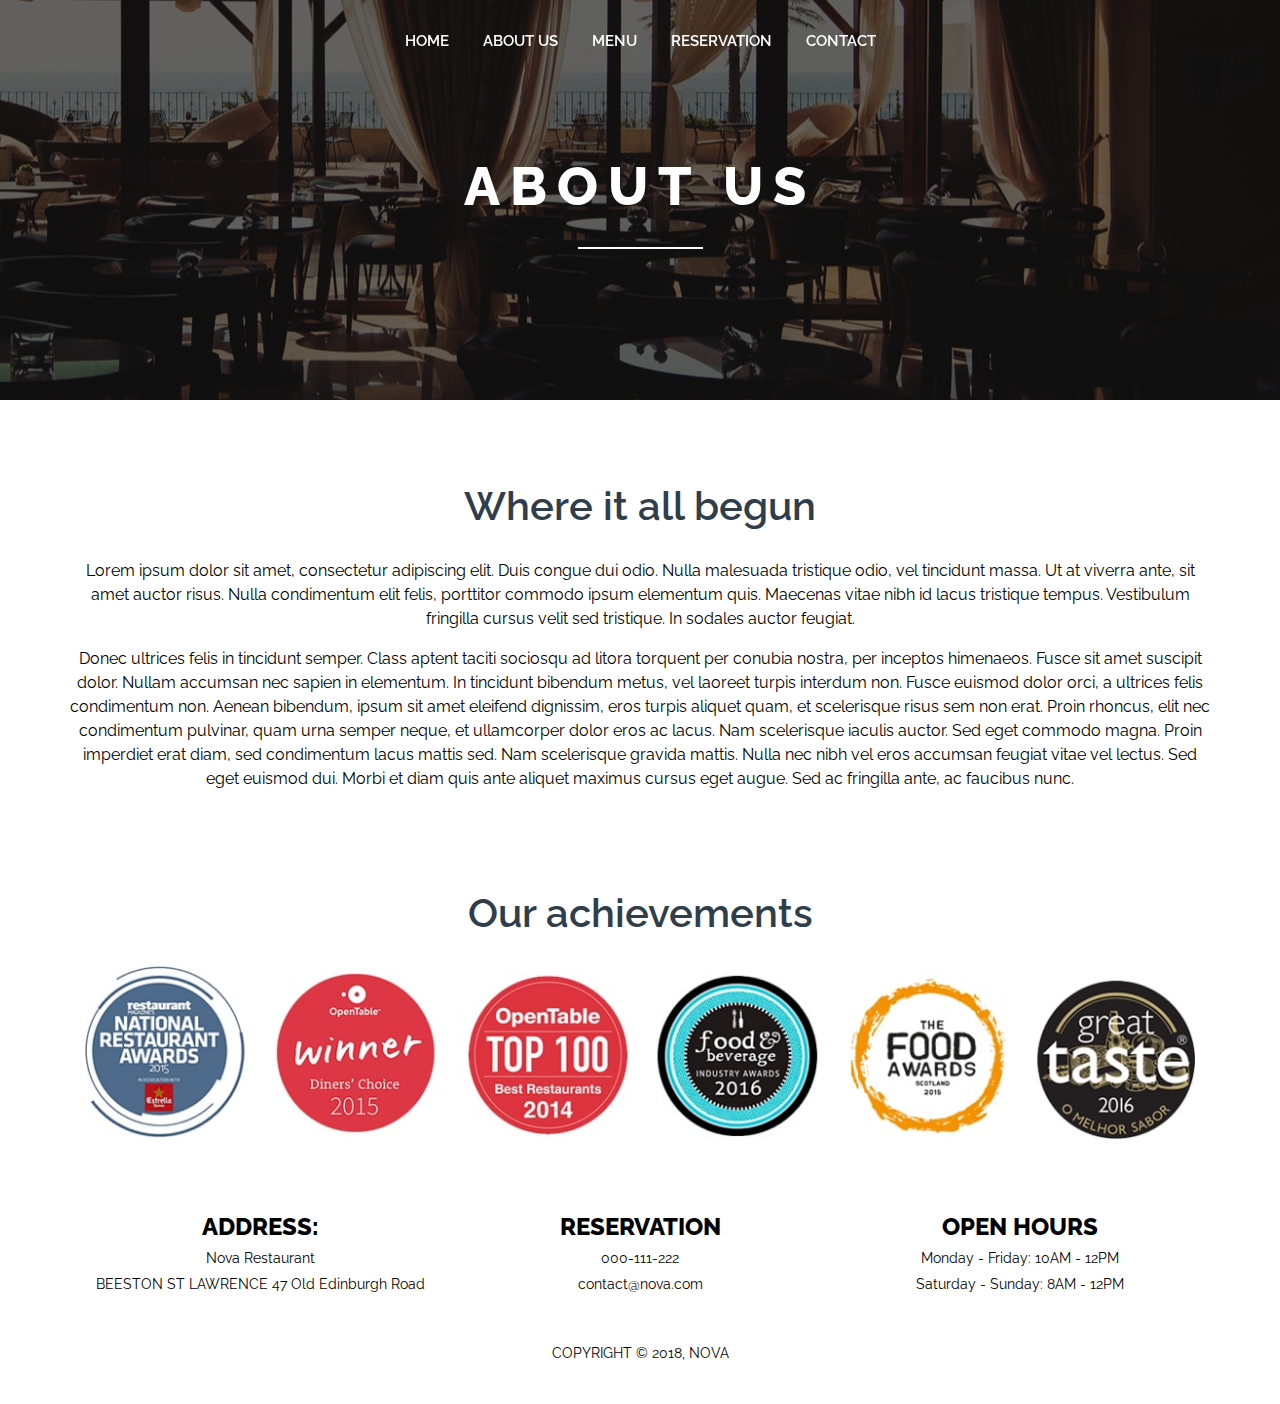
==== about_us.html @ 46ac665c "Menu page, Contact page" ====
<!DOCTYPE html>
<html>
	<head>
		<title> Restaurant </title>
		<meta charset="utf-8">
		<meta name="viewport" content="width=device-width" />
		<meta name="viewport" content="width=device-width, initial-scale=1">
		<link href="https://fonts.googleapis.com/css?family=Raleway:200,300,400,400i,600,700,800,900" rel="stylesheet">
		<link rel="stylesheet" type="text/css" href="css/style.css">
	</head>
	<body class="about">
		<header id="header1">
			<nav class="navbar navbar-fixed-top">
				<button class="navbar-toggle">
					<span class="icon-bar"></span>
					<span class="icon-bar"></span>
					<span class="icon-bar"></span>
					<span class="icon-bar"></span>
				</button>
				<div class="nav-content">
					<div class="nav-holder">
						<ul class="menu-nav">
							<li class="menu-item"><a class="menu-link" href="index.html">Home</a></li>
							<li class="menu-item"><a class="menu-link" href="about_us.html">About us</a></li>
							<li class="menu-item"><a class="menu-link" href="menu.html">Menu</a></li>
							<li class="menu-item"><a class="menu-link" href="#">Reservation</a></li>
							<li class="menu-item"><a class="menu-link" href="contact.html">Contact</a></li>
						</ul>
					</div>	
				</div>
			</nav>
		</header>
		<div class="banner">		
			<div class="banner__content">
				<h1 class="content__heading">About Us</h1>
			</div>
		</div>
		<section class="intro container">
			<h2 class="lg-headline">Where it all begun</h3>
			<p class="text-center">Lorem ipsum dolor sit amet, consectetur adipiscing elit. Duis congue dui odio. Nulla malesuada tristique odio, vel tincidunt massa. Ut at viverra ante, sit amet auctor risus. Nulla condimentum elit felis, porttitor commodo ipsum elementum quis. Maecenas vitae nibh id lacus tristique tempus. Vestibulum fringilla cursus velit sed tristique. In sodales auctor feugiat.</p>
			<p class="text-center"> Donec ultrices felis in tincidunt semper. Class aptent taciti sociosqu ad litora torquent per conubia nostra, per inceptos himenaeos. Fusce sit amet suscipit dolor. Nullam accumsan nec sapien in elementum. In tincidunt bibendum metus, vel laoreet turpis interdum non. Fusce euismod dolor orci, a ultrices felis condimentum non. Aenean bibendum, ipsum sit amet eleifend dignissim, eros turpis aliquet quam, et scelerisque risus sem non erat. Proin rhoncus, elit nec condimentum pulvinar, quam urna semper neque, et ullamcorper dolor eros ac lacus. Nam scelerisque iaculis auctor. Sed eget commodo magna. Proin imperdiet erat diam, sed condimentum lacus mattis sed. Nam scelerisque gravida mattis. Nulla nec nibh vel eros accumsan feugiat vitae vel lectus. Sed eget euismod dui. Morbi et diam quis ante aliquet maximus cursus eget augue. Sed ac fringilla ante, ac faucibus nunc.</p>
		</section>
		<section class="awards container">
			<h2 class="lg-headline">Our achievements</h3>
			<div class="col-lg-12">
				<img class="image-responsive restaurant-award" src="images/awards-about-min.jpg">
			</div>
		</section>
		<footer class="footer container">
			<div class="col-lg-4">
				<h3>Address:</h3>
				<h5>Nova Restaurant</h5> 
				<h5>BEESTON ST LAWRENCE 47 Old Edinburgh Road</h5>
			</div>
			<div class="col-lg-4">
				<h3>Reservation</h3>
				<h5>000-111-222</h5>
				<h5>contact@nova.com</h5>
			</div>
			<div class="col-lg-4">
				<h3> Open Hours </h3>
				<h5> Monday - Friday: 10AM - 12PM </h5>
				<h5> Saturday - Sunday: 8AM - 12PM </h5>
			</div>
			<div class="copyright col-lg-12">
				<p> COPYRIGHT © 2018, NOVA </p>
			</div>
			<script src="https://cdnjs.cloudflare.com/ajax/libs/jquery/3.2.1/jquery.js"></script>
			<script src="libraries/parallax/parallax.js"></script>
			<script src="js/scripts.js"></script>
		</footer>
	</body>
</html>
---- css/style.css ----
/* General styles */
@import url("base/normalize.css");
@import url("base/general.css");
@import url("base/grid.css");

/* Macro elements */
@import url("modules/navigation.css");
@import url("modules/banner.css");
@import url("modules/awards.css");
@import url("modules/reservation.css");
@import url("modules/food-menu.css");
@import url("modules/image-text.css");
@import url("modules/parallax.css");
@import url("modules/footer.css");
@import url("modules/recipes.css");
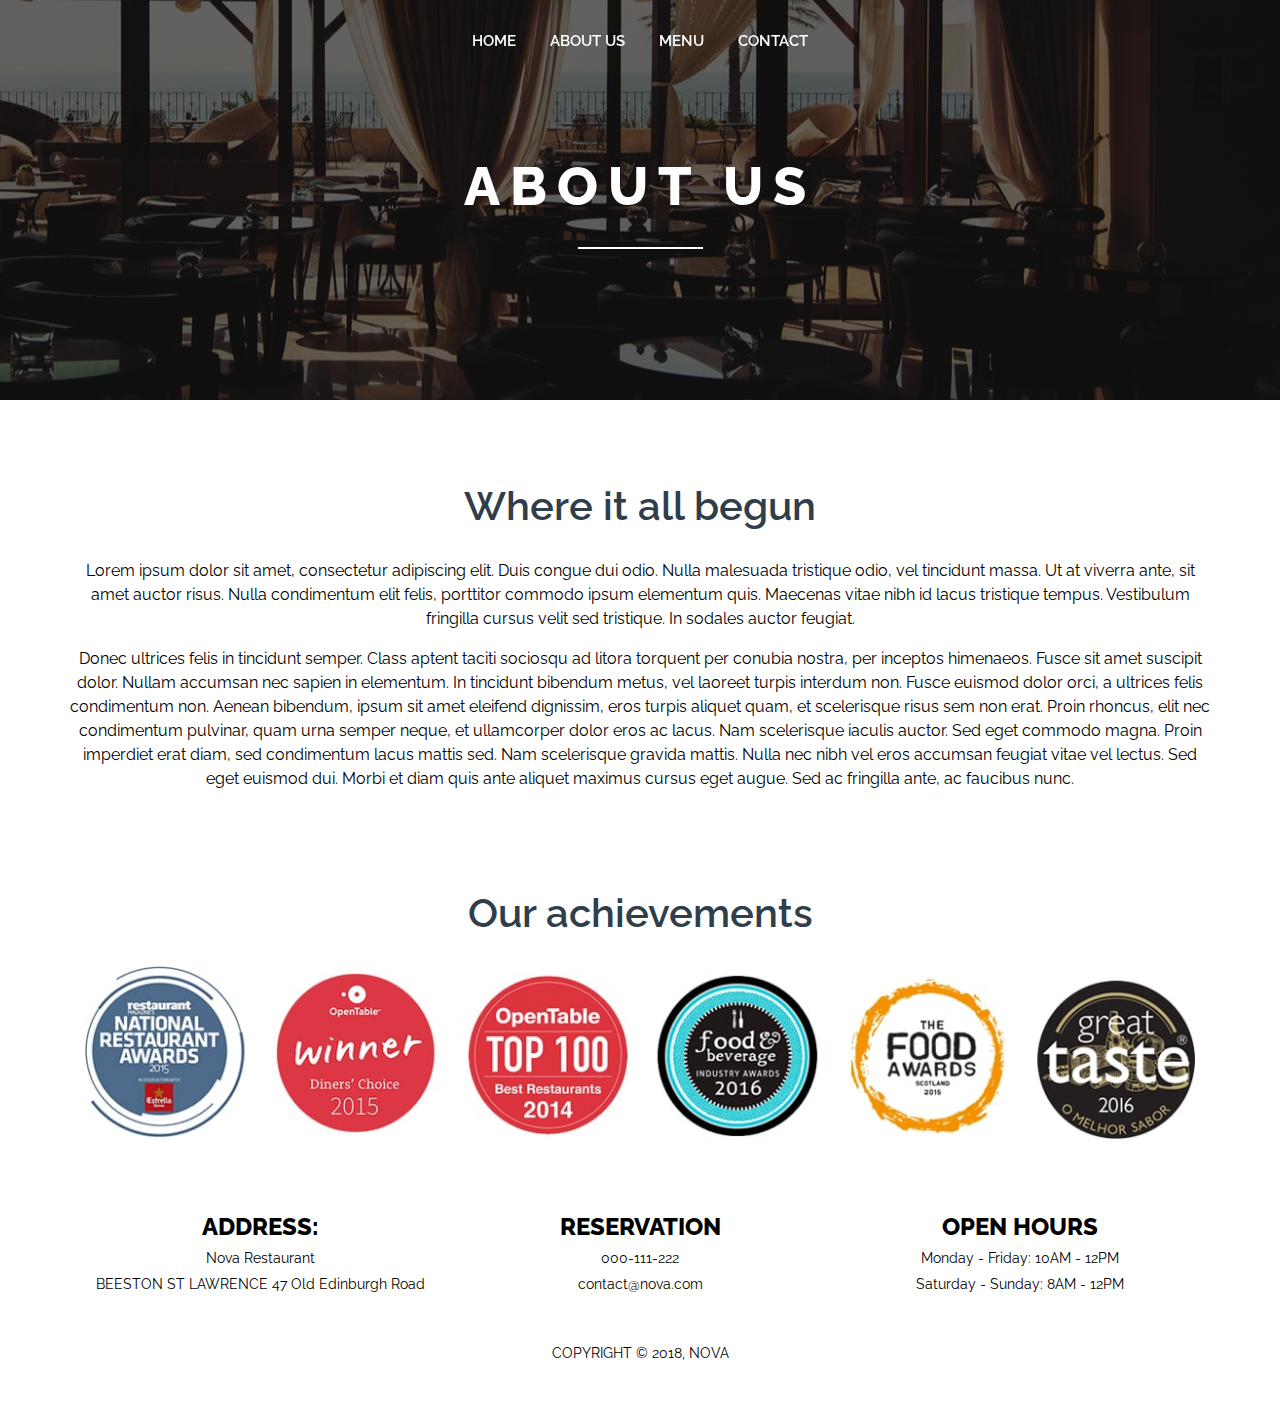
==== commit b66ab56c: "Contact page" ====
--- a/about_us.html
+++ b/about_us.html
@@ -23,7 +23,6 @@
 							<li class="menu-item"><a class="menu-link" href="index.html">Home</a></li>
 							<li class="menu-item"><a class="menu-link" href="about_us.html">About us</a></li>
 							<li class="menu-item"><a class="menu-link" href="menu.html">Menu</a></li>
-							<li class="menu-item"><a class="menu-link" href="#">Reservation</a></li>
 							<li class="menu-item"><a class="menu-link" href="contact.html">Contact</a></li>
 						</ul>
 					</div>	
--- a/css/style.css
+++ b/css/style.css
@@ -13,3 +13,4 @@
 @import url("modules/parallax.css");
 @import url("modules/footer.css");
 @import url("modules/recipes.css");
+@import url("modules/get-in-touch.css");